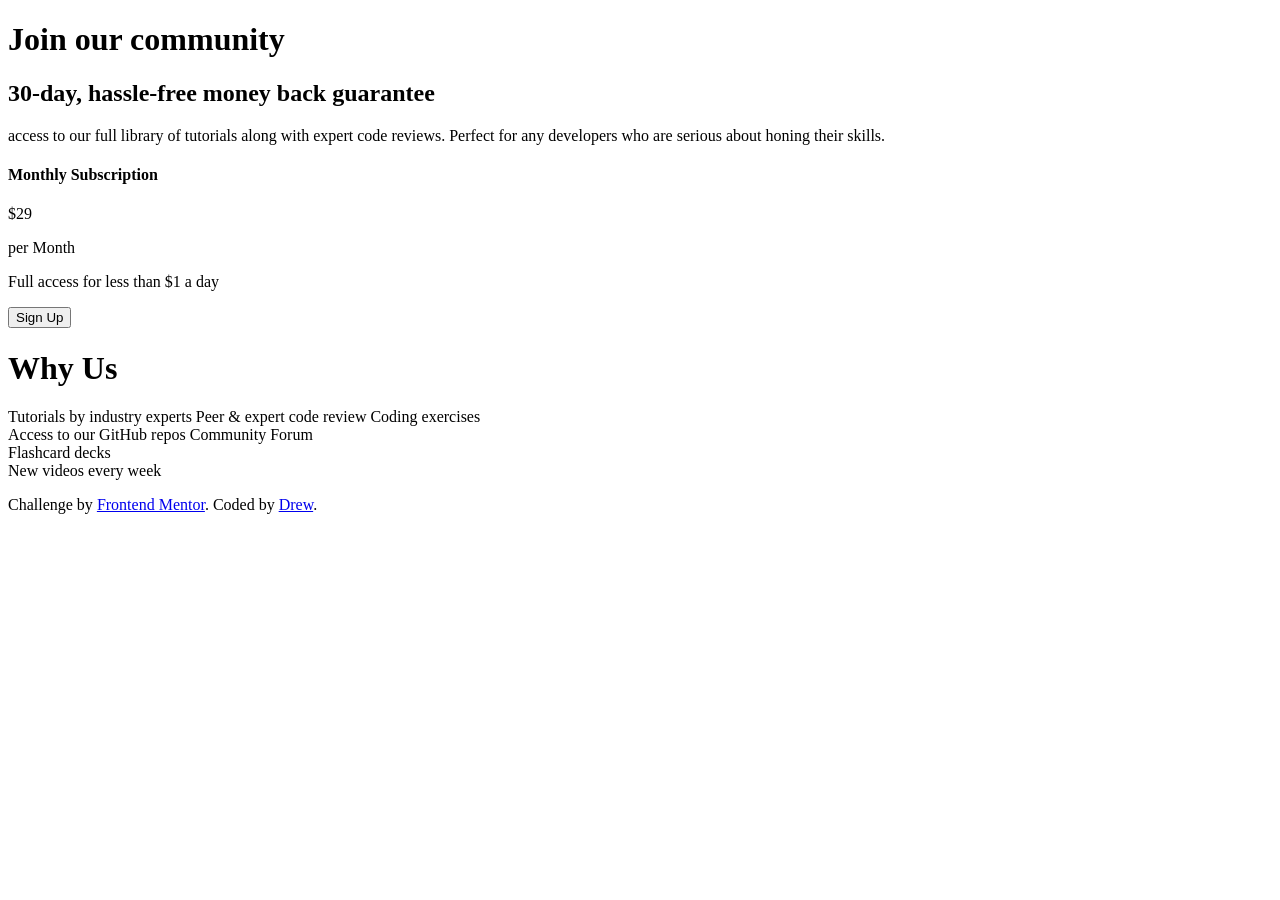
==== index.html @ cbc4b61b "Add files via upload" ====
<!DOCTYPE html>
<html lang="en">
<head>
  <meta charset="UTF-8">
  <meta name="viewport" content="width=device-width, initial-scale=1.0"> <!-- displays site properly based on user's device -->

  <link rel="icon" type="image/png" sizes="32x32" href="./images/favicon-32x32.png">

  <title>Frontend Mentor | Single Price Grid Component</title>

 <link rel="stylesheet" href="style.css">

</head>
<body>

<div class="container">


        <div class="main-h">

            <h1 class="primary"> Join our community </h1>

            <h2 class="secondary">30-day, hassle-free money back guarantee</h2>

            <p class="grey-text"> access to our full library of tutorials along with expert code reviews.
             Perfect for any developers who are serious about honing their skills.</p>
        </div>







   <div class="bottom">
             <div class="price">
                 <h4 class="bottom-h"> Monthly Subscription</h4>

                 <div class="amount-wrapper">

                 <p class="large-text">$29</p>
                 <p class="mid"> per Month</p>  </div>

                  <p class="small-text">Full access for less than &dollar;1 a day </p>

                 <button class="btn">  Sign Up</button>
             </div>

          <div class="why">


           <h1 class="bottom-m">Why Us</h1>

           <p class="disc">Tutorials by industry experts Peer
           &amp; expert code review
           Coding exercises </br>
           Access to our GitHub repos
           Community Forum</br>
           Flashcard decks</br>
           New videos every week
          </p>

          </div>
   </div>
</div>
  <footer>
    <p class="attribution">
      Challenge by <a href="https://www.frontendmentor.io?ref=challenge" target="_blank">Frontend Mentor</a>.
      Coded by <a href="#">Drew</a>.
    </p>
  </footer>

</body>
</html>
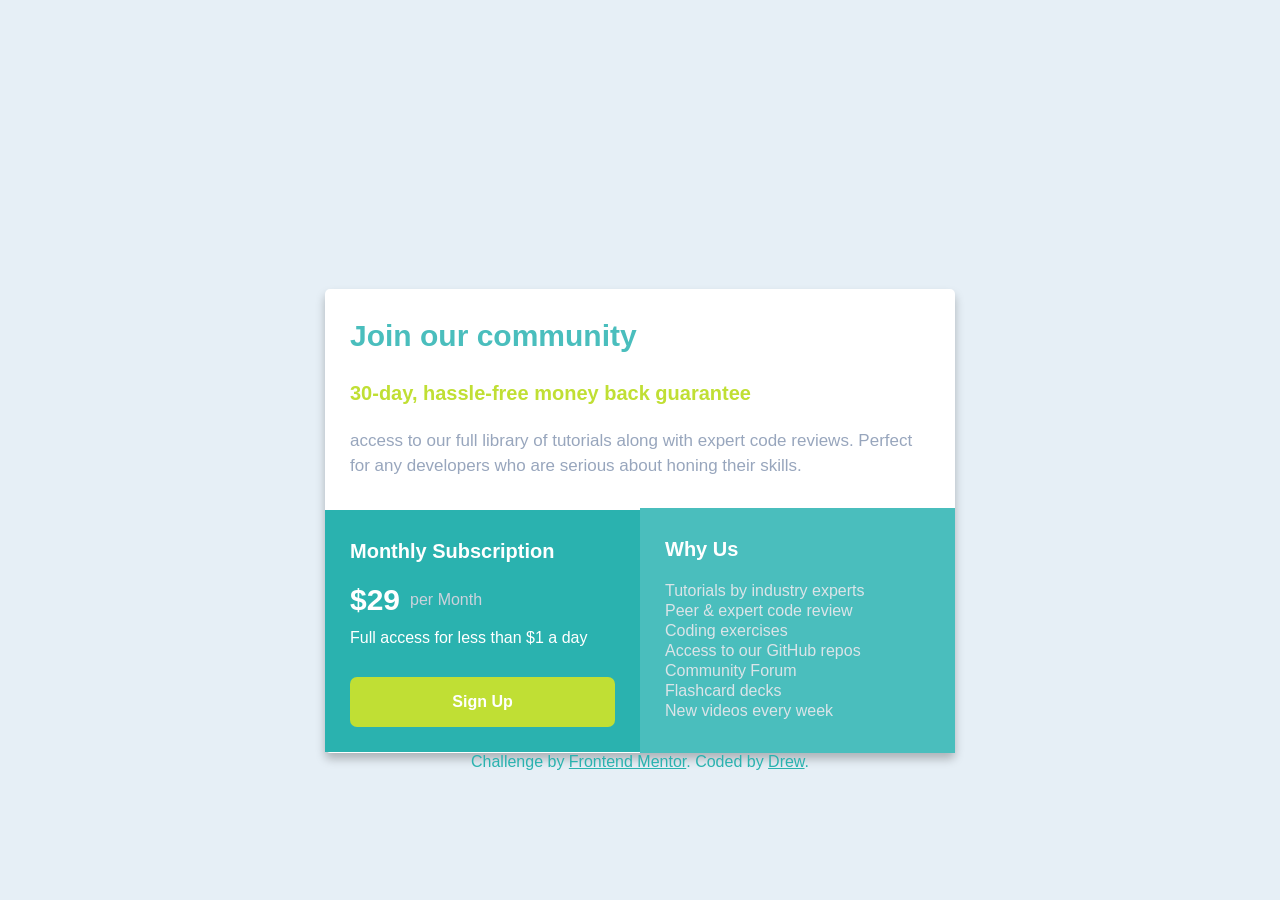
==== commit 87ecca54: "Update index.html" ====
--- a/index.html
+++ b/index.html
@@ -5,32 +5,32 @@
   <meta name="viewport" content="width=device-width, initial-scale=1.0"> <!-- displays site properly based on user's device -->
 
   <link rel="icon" type="image/png" sizes="32x32" href="./images/favicon-32x32.png">
-
+  
   <title>Frontend Mentor | Single Price Grid Component</title>
 
  <link rel="stylesheet" href="style.css">
-
+ 
 </head>
 <body>
 
 <div class="container">
 
-
-        <div class="main-h">
-
+          
+        <div class="main-h"> 
+ 
             <h1 class="primary"> Join our community </h1>
 
             <h2 class="secondary">30-day, hassle-free money back guarantee</h2>
 
-            <p class="grey-text"> access to our full library of tutorials along with expert code reviews.
+            <p class="grey-text"> access to our full library of tutorials along with expert code reviews. 
              Perfect for any developers who are serious about honing their skills.</p>
         </div>
 
+        
+  
 
 
-
-
-
+  
 
    <div class="bottom">
              <div class="price">
@@ -40,10 +40,10 @@
 
                  <p class="large-text">$29</p>
                  <p class="mid"> per Month</p>  </div>
-
+                 
                   <p class="small-text">Full access for less than &dollar;1 a day </p>
-
-                 <button class="btn">  Sign Up</button>
+                
+                 <button class="btn"> Sign Up</button>
              </div>
 
           <div class="why">
@@ -65,10 +65,10 @@
 </div>
   <footer>
     <p class="attribution">
-      Challenge by <a href="https://www.frontendmentor.io?ref=challenge" target="_blank">Frontend Mentor</a>.
+      Challenge by <a href="https://www.frontendmentor.io?ref=challenge" target="_blank">Frontend Mentor</a>. 
       Coded by <a href="#">Drew</a>.
     </p>
   </footer>
-
+  
 </body>
 </html>
--- a/style.css
+++ b/style.css
@@ -0,0 +1,203 @@
+@import url('https://fonts.googleapis.com/css2?family=Karla:wght@200;300;400;500;600;700;800&display=swap');
+
+
+:root {
+    
+        --white:#FFFFFF;
+        --lightgreen:#C0DF34;
+        --lightseagreen:#2AB2AF;
+        --lightergreen:#4ABEBD;
+        --lightblue:#E6EFF6;
+        --purplishgrey:#98A6BD;
+        --boxshadow:rgba(0, 0, 0, 0.25);
+   
+  
+}
+body{
+    background-color: var(--lightblue);
+    display: flex;
+    flex-direction: column;
+    justify-content: center;
+    min-height: 100vh;
+}
+*{
+    align-items: center;
+    font-family:"Karla", sans-serif;
+    color: var(--white);
+    font-weight: 400;
+    font-size: 16px;
+    margin: 0%;
+}
+
+.container {
+   
+    background-color: var(--white);
+    border-radius: 5px;
+    box-shadow: 0px 6px 10px rgba(0, 0, 0, 0.25);
+    margin-left: 20px;
+    margin-top: 75px;
+    margin-right: 20px;
+    width: 100%;
+}
+.main-h, .bottom{
+    margin-top: 30px;
+}
+
+.main-h, .bottom .price, .bottom .why {
+    padding-left:  25px;
+    padding-right: 25px;
+}
+/*Header Section*/
+.container .main-h .primary {
+    color: var(--lightergreen);
+    font-size: 20px;
+    font-weight: 700;
+    padding-bottom: 15px;
+
+}
+
+ .main-h .secondary {
+    color: var(--lightgreen);
+    font-size: 17px;
+    font-weight: 700;
+    line-height: 20px;
+    padding-top: 15px;
+    padding-bottom: 10px;
+}
+ .main-h .grey-text {
+    color: var(--purplishgrey);
+    line-height: 25px;
+    max-width: 300px;
+    padding-top: 15px;
+}
+
+/* Price Section*/
+
+.container .bottom{
+    display: block;
+}
+.bottom .price, .bottom .why {
+    width: auto;
+}
+.container .price {
+    background: var(--lightseagreen);
+    padding-top: 30px;
+    padding-bottom: 25px;
+}
+
+.price .bottom-h, .why .bottom-m{
+    font-size: 20px;
+    font-weight: 700;
+}
+
+.price .amount-wrapper {
+    display: flex;
+    flex-direction: row;
+    padding-top: 20px;
+}
+
+.amount-wrapper .large-text {
+    font-size: 30px;
+    font-weight: 700;
+}
+.amount-wrapper .mid {
+    color: #cbd2dc;
+    padding-left: 10px;
+}
+.price .small-text {
+    padding-top: 12px;
+}
+
+.price .btn{
+    align-items: center;
+    background-color: var(--lightgreen);
+    border-radius: 7px;
+    border: none;
+    font-weight: 700;
+    justify-content: center;
+    height: 50px;
+    margin-top: 30px;
+    width: 100%;
+}
+.btn:hover{
+    opacity: .5;
+    transition: .5s ease-in-out;
+}
+
+/* why us */
+.bottom .why{
+    background: var(--lightergreen);
+    padding-top: 30px;
+    padding-bottom: 15px;
+}
+.why .disc  {
+    color: rgb(219, 228, 232);
+    max-width: 230px;
+    line-height: 22px;
+    padding-top: 20px;
+
+}
+footer .attribution {
+    color: #2AB2AF;
+
+}
+.attribution a{
+    color: #2AB2AF;
+}
+
+/*Media for tablets*/
+
+
+@media screen and (min-width: 768px) and (
+    max-width: 992px){
+        .container {
+            margin-left: 80px;
+            margin-right: 80px;
+        }
+
+        .why .disc {
+            max-width: 350px;
+        }
+    }
+/*media for desktop*/
+    @media screen and (min-width: 992px){
+        .container{
+            margin-top: 160px;
+            width: 630px;
+        }
+
+        .container .main-h .primary{
+            font-size: 30px;
+
+        }
+        .main-h .secondary{
+            font-size: 20px;
+        }
+        .main-h .grey-text{
+            max-width: 800px;
+            font-size: 17px;
+        }
+
+        .container .bottom{
+            display: flex;
+            flex-direction: row;
+            justify-content: space-between;
+        }
+        .bottom .price, .bottom .why {
+            width: 100%;
+        }
+
+        .bottom .why{
+            height: 200px;
+        }
+        .why .disc {
+            line-height: 20px;
+        }
+
+    }
+
+footer   {
+    color: #2AB2AF;
+    justify-self: baseline;
+}    
+
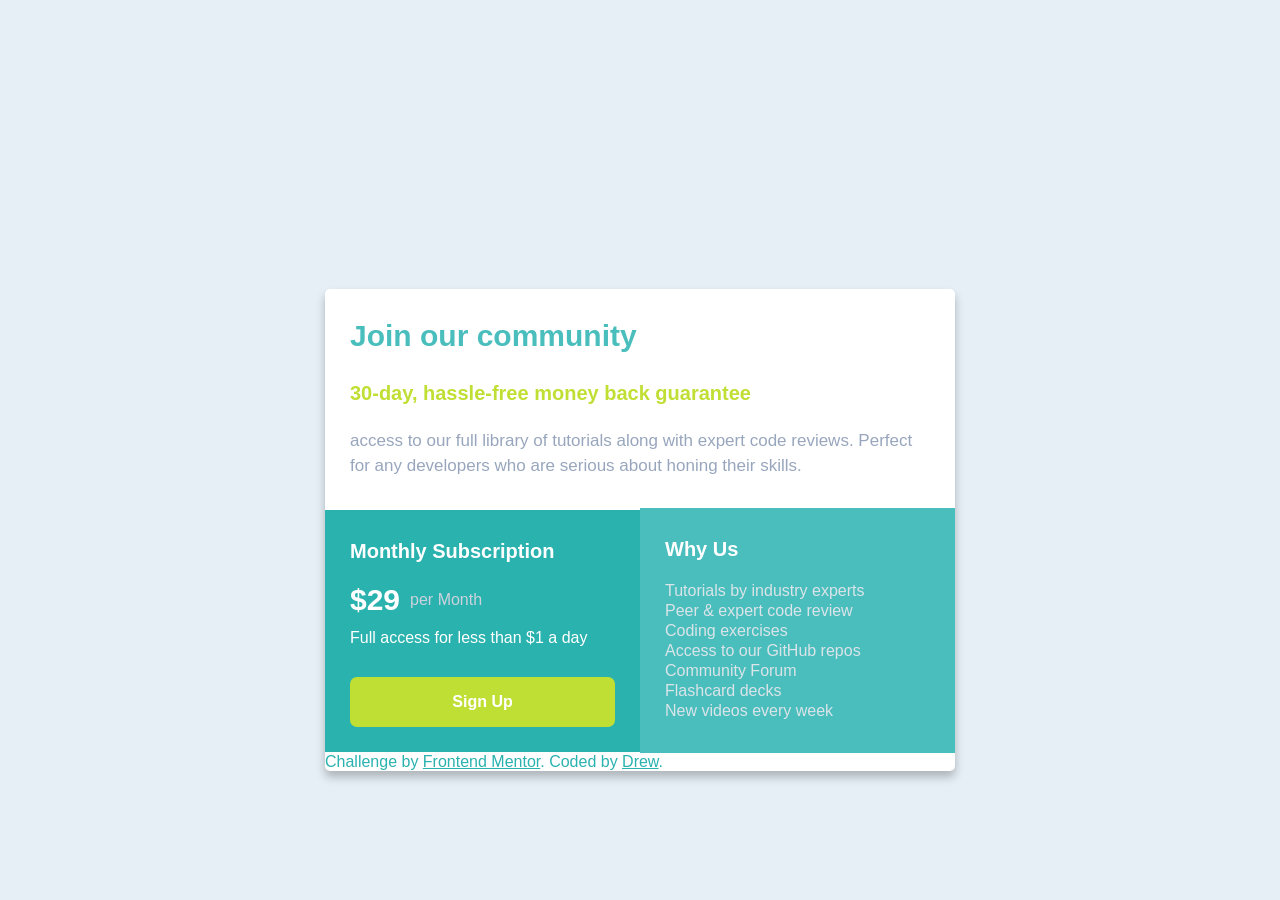
==== commit e86339df: "Update index.html" ====
--- a/index.html
+++ b/index.html
@@ -34,7 +34,7 @@
 
    <div class="bottom">
              <div class="price">
-                 <h4 class="bottom-h"> Monthly Subscription</h4>
+                 <h1 class="bottom-h"> Monthly Subscription</h1>
 
                  <div class="amount-wrapper">
 
@@ -62,13 +62,13 @@
 
           </div>
    </div>
-</div>
+
   <footer>
     <p class="attribution">
       Challenge by <a href="https://www.frontendmentor.io?ref=challenge" target="_blank">Frontend Mentor</a>. 
       Coded by <a href="#">Drew</a>.
     </p>
   </footer>
-  
+  </div>
 </body>
 </html>
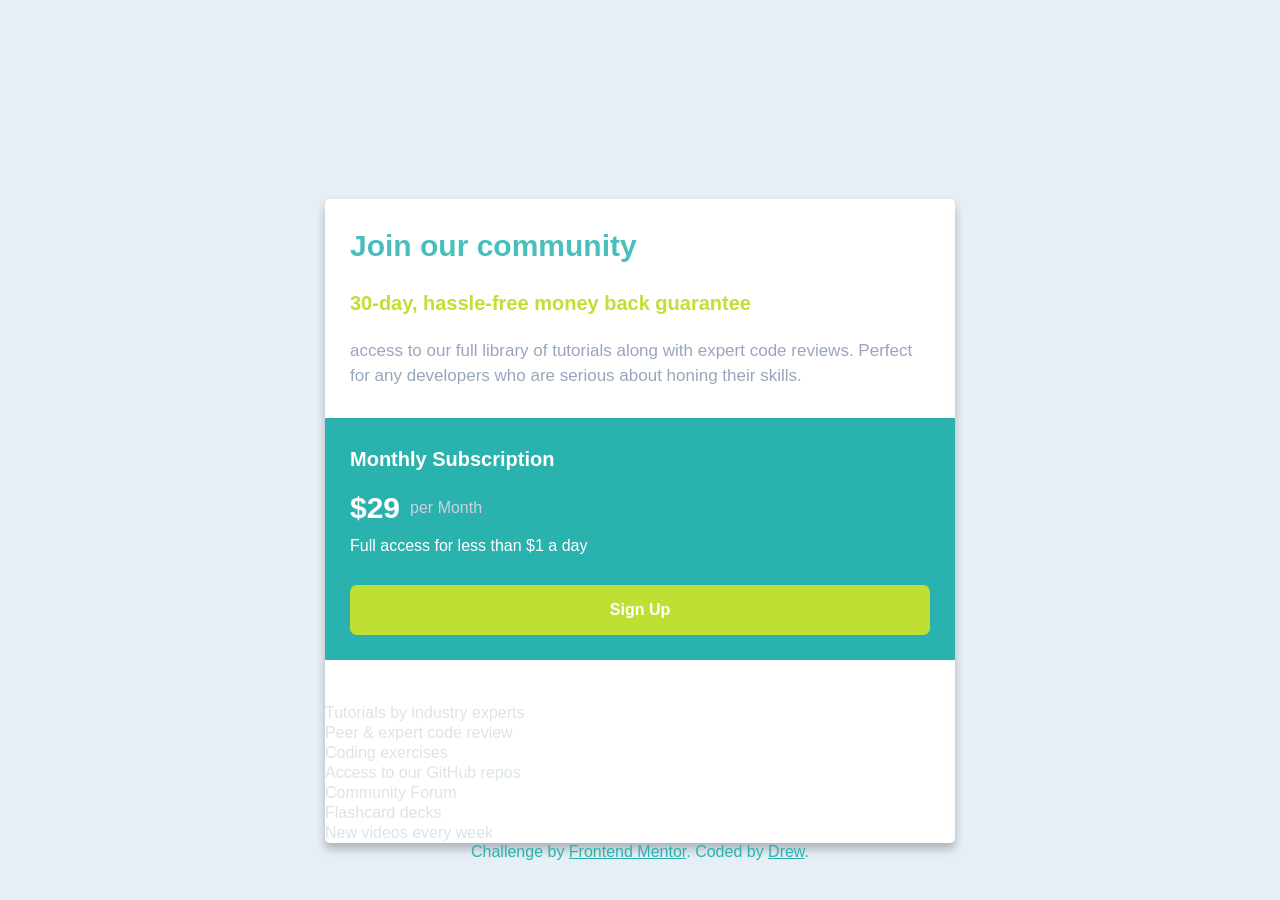
==== commit 1c7fa93b: "Update index.html" ====
--- a/index.html
+++ b/index.html
@@ -45,7 +45,7 @@
                 
                  <button class="btn"> Sign Up</button>
              </div>
-
+  </div>
           <div class="why">
 
 
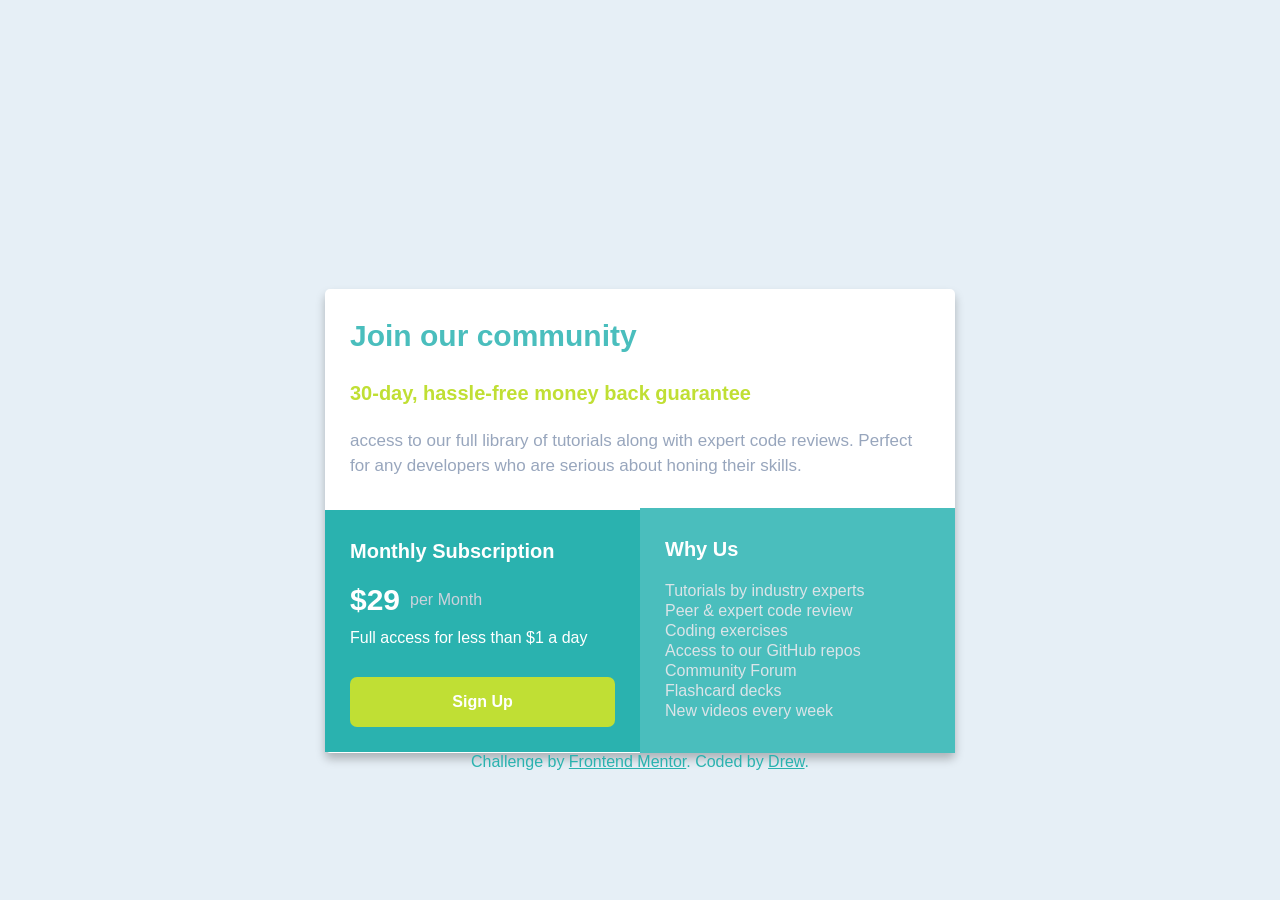
==== commit a258f7cb: "Update index.html" ====
--- a/index.html
+++ b/index.html
@@ -32,7 +32,7 @@
 
   
 
-   <div class="bottom">
+        <div class="bottom">
              <div class="price">
                  <h1 class="bottom-h"> Monthly Subscription</h1>
 
@@ -44,9 +44,9 @@
                   <p class="small-text">Full access for less than &dollar;1 a day </p>
                 
                  <button class="btn"> Sign Up</button>
-             </div>
-  </div>
-          <div class="why">
+              </div>
+  
+            <div class="why">
 
 
            <h1 class="bottom-m">Why Us</h1>
@@ -62,13 +62,13 @@
 
           </div>
    </div>
-
+</div>
   <footer>
     <p class="attribution">
       Challenge by <a href="https://www.frontendmentor.io?ref=challenge" target="_blank">Frontend Mentor</a>. 
       Coded by <a href="#">Drew</a>.
     </p>
   </footer>
-  </div>
+  
 </body>
 </html>
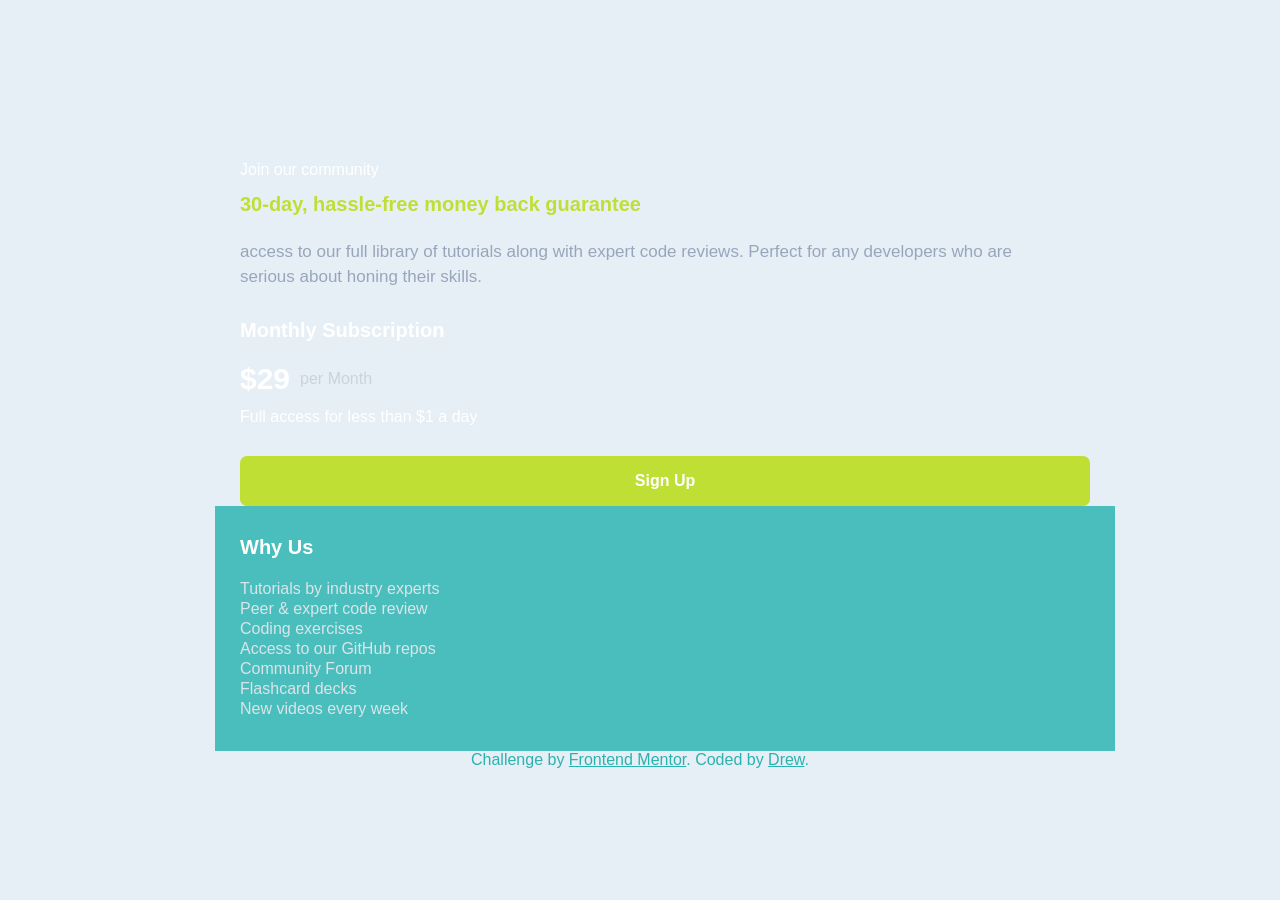
==== commit 785a8dea: "Update index.html" ====
--- a/index.html
+++ b/index.html
@@ -13,7 +13,7 @@
 </head>
 <body>
 
-<div class="container">
+<main>
 
           
         <div class="main-h"> 
@@ -62,7 +62,7 @@
 
           </div>
    </div>
-</div>
+</main>
   <footer>
     <p class="attribution">
       Challenge by <a href="https://www.frontendmentor.io?ref=challenge" target="_blank">Frontend Mentor</a>. 
